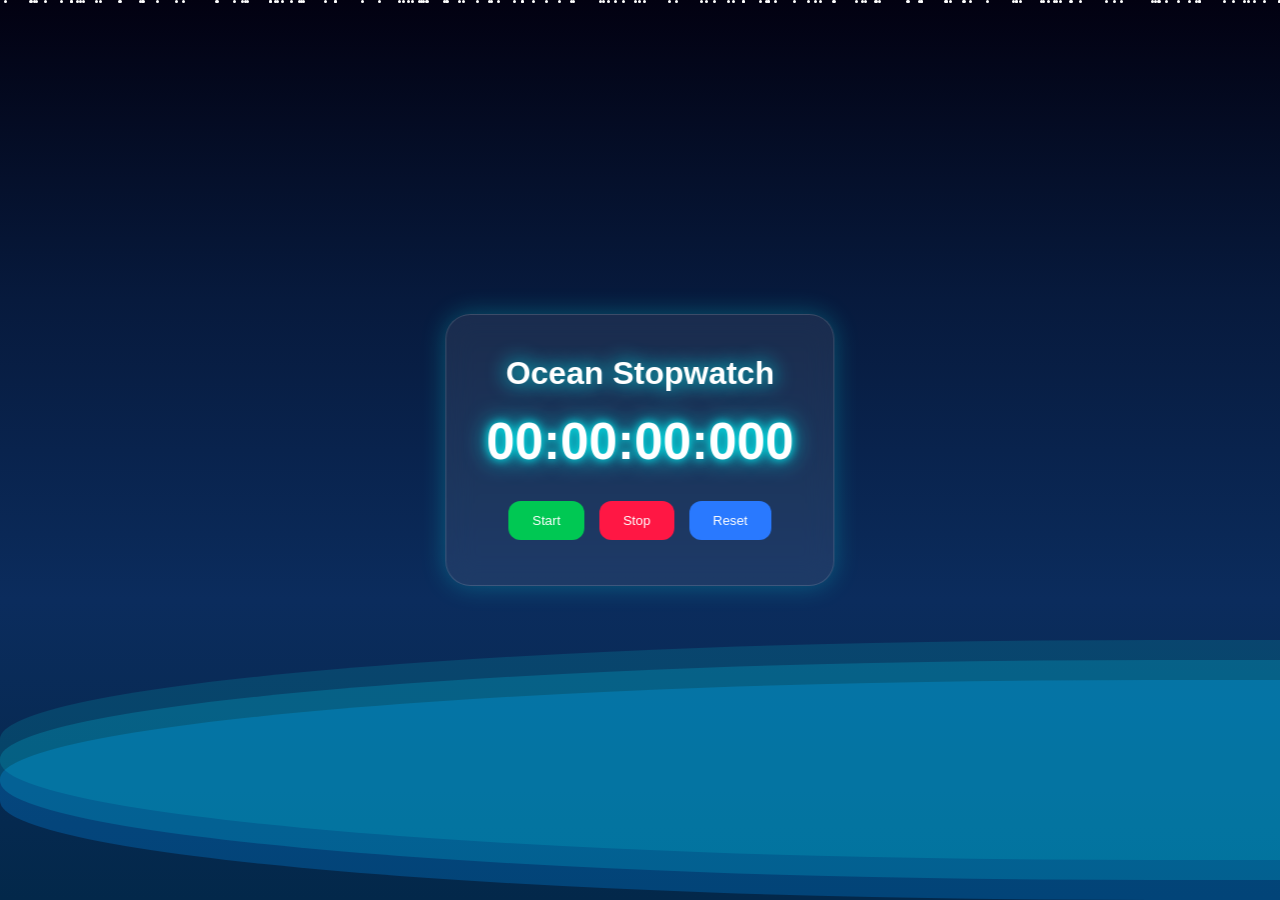
==== index.html @ d26006fc "Add files via upload" ====
<!DOCTYPE html>
<html lang="en">
<head>
<meta charset="UTF-8">
<meta name="viewport" content="width=device-width, initial-scale=1.0">
<title>Ocean Stopwatch</title>

<style>
*{
    margin:0;
    padding:0;
    box-sizing:border-box;
}

body{
    height:100vh;
    overflow:hidden;
    font-family:Arial, sans-serif;
    background:linear-gradient(
        to bottom,
        #020111,
        #071a3d,
        #0b2c5d,
        #03284a
    );
}

/* STARS */
.stars{
    position:absolute;
    width:100%;
    height:100%;
}

.star{
    position:absolute;
    width:3px;
    height:3px;
    background:white;
    border-radius:50%;
    animation:starMove linear infinite;
}

@keyframes starMove{
    from{
        transform:translateY(100vh);
        opacity:0;
    }

    20%{
        opacity:1;
    }

    to{
        transform:translateY(-100px);
        opacity:0;
    }
}

/* LIGHTNING */
.lightning{
    position:absolute;
    width:100%;
    height:100%;
    background:white;
    opacity:0;
    animation:flash 10s infinite;
    pointer-events:none;
}

@keyframes flash{
    0%,95%,100%{
        opacity:0;
    }

    96%{
        opacity:.25;
    }

    97%{
        opacity:0;
    }

    98%{
        opacity:.15;
    }
}

/* OCEAN */
.ocean{
    position:absolute;
    bottom:0;
    width:100%;
    height:35%;
}

.wave{
    position:absolute;
    width:200%;
    height:220px;
    border-radius:45%;
}

.wave1{
    background:rgba(0,150,255,.25);
    bottom:0;
    animation:waveMove 16s linear infinite;
}

.wave2{
    background:rgba(0,220,255,.18);
    bottom:20px;
    animation:waveMove 11s linear infinite reverse;
}

.wave3{
    background:rgba(0,255,255,.12);
    bottom:40px;
    animation:waveMove 8s linear infinite;
}

@keyframes waveMove{
    from{
        transform:translateX(0);
    }

    to{
        transform:translateX(-50%);
    }
}

/* STOPWATCH CARD */
.container{
    position:absolute;
    top:50%;
    left:50%;
    transform:translate(-50%,-50%);
    z-index:10;

    background:rgba(255,255,255,.08);
    backdrop-filter:blur(15px);

    border:1px solid rgba(255,255,255,.15);

    padding:40px;
    border-radius:25px;

    text-align:center;

    box-shadow:
    0 0 25px rgba(0,255,255,.25);
}

h1{
    color:white;
    margin-bottom:20px;
    text-shadow:0 0 20px cyan;
}

#display{
    color:white;
    font-size:3.2rem;
    font-weight:bold;
    margin-bottom:25px;

    text-shadow:
    0 0 10px cyan,
    0 0 25px cyan;
}

button{
    border:none;
    outline:none;
    cursor:pointer;

    padding:12px 24px;
    margin:5px;

    border-radius:12px;

    color:white;
    background:rgba(0,255,255,.2);

    transition:.3s;
}

button:hover{
    transform:scale(1.05);
    background:rgba(0,255,255,.5);
}

.start{
    background:#00c853;
}

.stop{
    background:#ff1744;
}

.reset{
    background:#2979ff;
}

@media(max-width:700px){

    #display{
        font-size:2rem;
    }

    .container{
        width:90%;
    }
}
</style>
</head>

<body>

<div class="stars"></div>

<div class="lightning"></div>

<div class="ocean">
    <div class="wave wave1"></div>
    <div class="wave wave2"></div>
    <div class="wave wave3"></div>
</div>

<div class="container">

    <h1>Ocean Stopwatch</h1>

    <div id="display">00:00:00:000</div>

    <button class="start" onclick="startTimer()">Start</button>
    <button class="stop" onclick="stopTimer()">Stop</button>
    <button class="reset" onclick="resetTimer()">Reset</button>

</div>

<script>

/* STARS */
const stars = document.querySelector(".stars");

for(let i=0;i<150;i++){

    const star=document.createElement("div");

    star.classList.add("star");

    star.style.left=Math.random()*100+"%";

    star.style.animationDuration=
    (5+Math.random()*15)+"s";

    star.style.animationDelay=
    Math.random()*10+"s";

    stars.appendChild(star);
}

/* STOPWATCH */

let startTime = 0;
let elapsedTime = 0;
let timerInterval = null;

function updateDisplay(){

    const time = elapsedTime;

    const hours =
    Math.floor(time / 3600000);

    const minutes =
    Math.floor((time % 3600000) / 60000);

    const seconds =
    Math.floor((time % 60000) / 1000);

    const milliseconds =
    time % 1000;

    document.getElementById("display").textContent =
    String(hours).padStart(2,"0") + ":" +
    String(minutes).padStart(2,"0") + ":" +
    String(seconds).padStart(2,"0") + ":" +
    String(milliseconds).padStart(3,"0");
}

function startTimer(){

    if(timerInterval) return;

    startTime =
    Date.now() - elapsedTime;

    timerInterval =
    setInterval(() => {

        elapsedTime =
        Date.now() - startTime;

        updateDisplay();

    },10);
}

function stopTimer(){

    clearInterval(timerInterval);
    timerInterval = null;
}

function resetTimer(){

    stopTimer();

    elapsedTime = 0;

    updateDisplay();
}

updateDisplay();

</script>

</body>
</html>
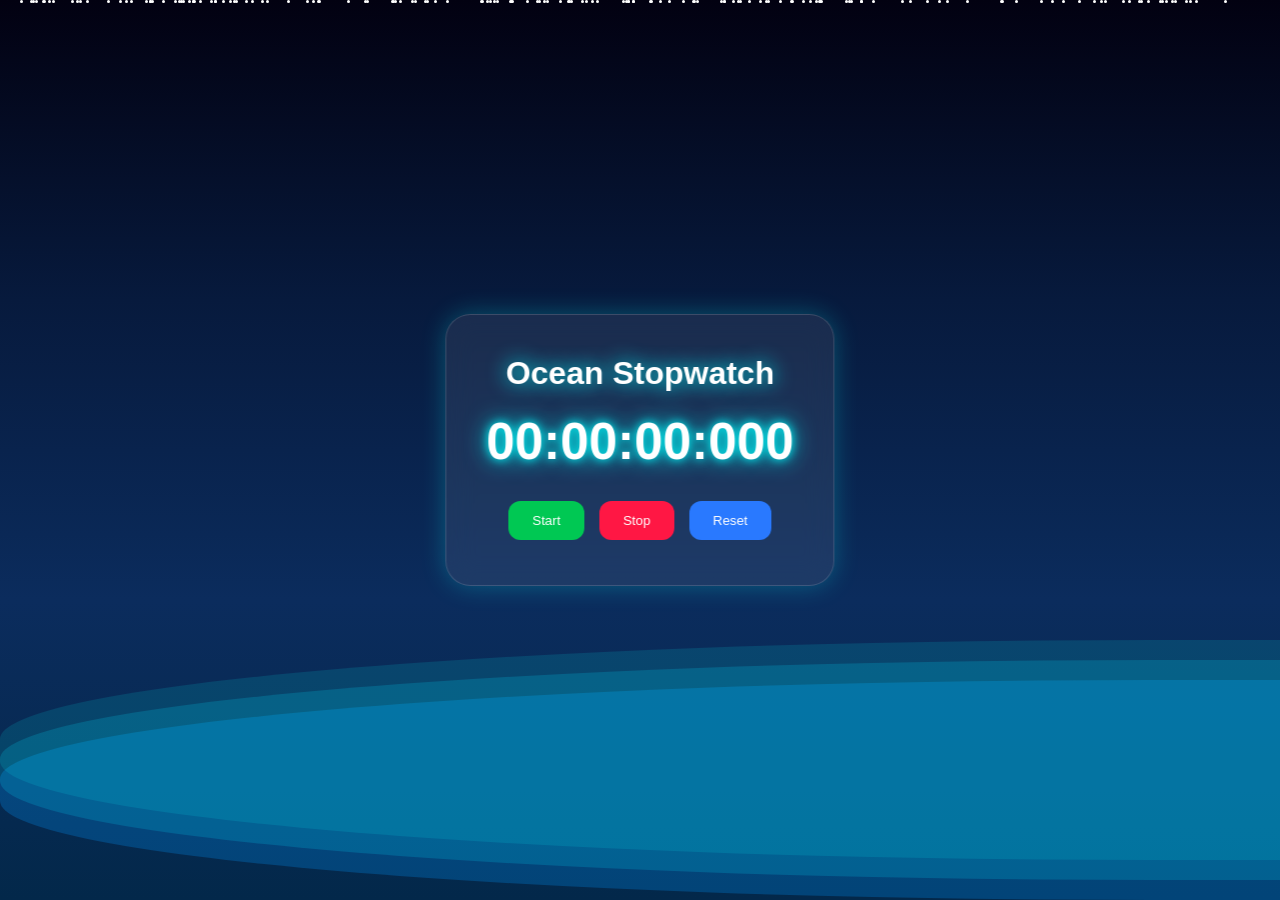
==== commit 7ea1bc30: "Fix HTML encoding issues in index.html" ====
--- a/index.html
+++ b/index.html
@@ -213,6 +213,9 @@
 }
 </style>
 </head>
+    <head>
+  <meta name="google-site-verification" content=" googleac130ed0ee3518d7.html" />
+</head>
 
 <body>
 
@@ -327,4 +330,4 @@
 </script>
 
 </body>
-</html>+</html>
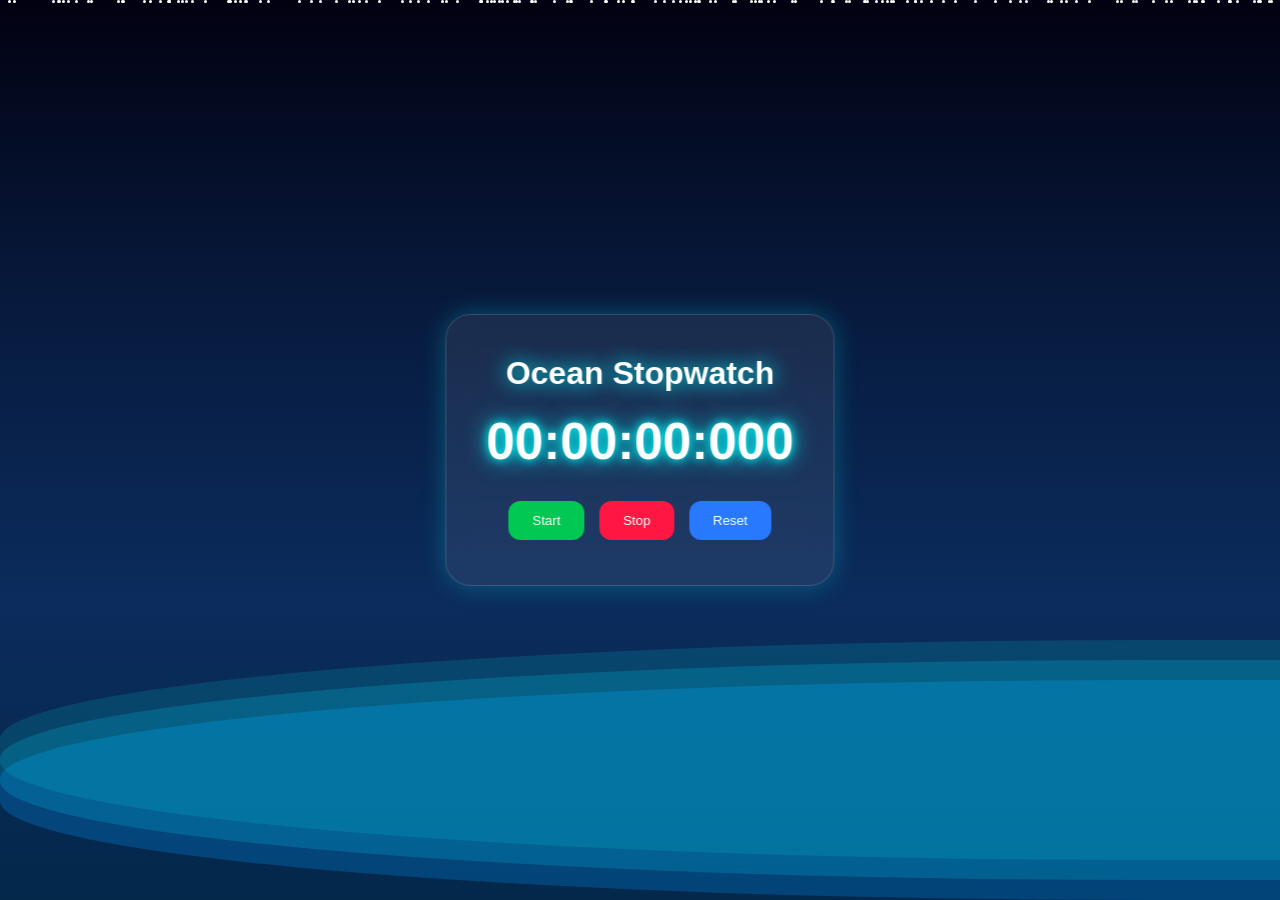
==== commit 842b99eb: "Update index.html" ====
--- a/index.html
+++ b/index.html
@@ -214,7 +214,7 @@
 </style>
 </head>
     <head>
-  <meta name="google-site-verification" content=" googleac130ed0ee3518d7.html" />
+<meta name="google-site-verification" content="zp6i-7zH9tJrvP3U6394dP9VmY1OeiFPY96n7_oD49Y" />
 </head>
 
 <body>
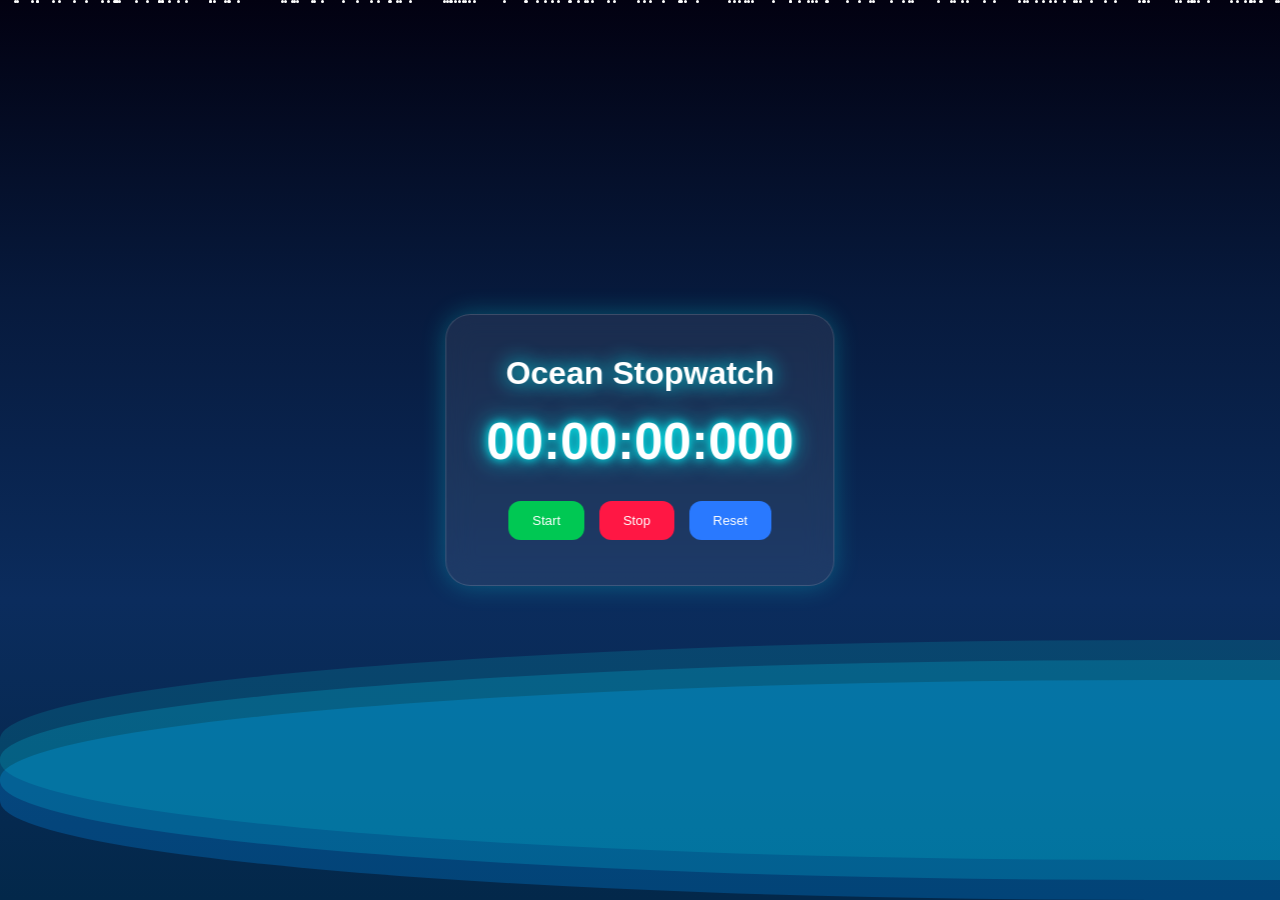
==== commit 8cf91db4: "Update index.html" ====
--- a/index.html
+++ b/index.html
@@ -1,6 +1,7 @@
 <!DOCTYPE html>
 <html lang="en">
 <head>
+    <meta name="google-site-verification" content="zp6i-7zH9tJrvP3U6394dP9VmY1OeiFPY96n7_oD49Y" />
 <meta charset="UTF-8">
 <meta name="viewport" content="width=device-width, initial-scale=1.0">
 <title>Ocean Stopwatch</title>
@@ -213,9 +214,7 @@
 }
 </style>
 </head>
-    <head>
-<meta name="google-site-verification" content="zp6i-7zH9tJrvP3U6394dP9VmY1OeiFPY96n7_oD49Y" />
-</head>
+  
 
 <body>
 
